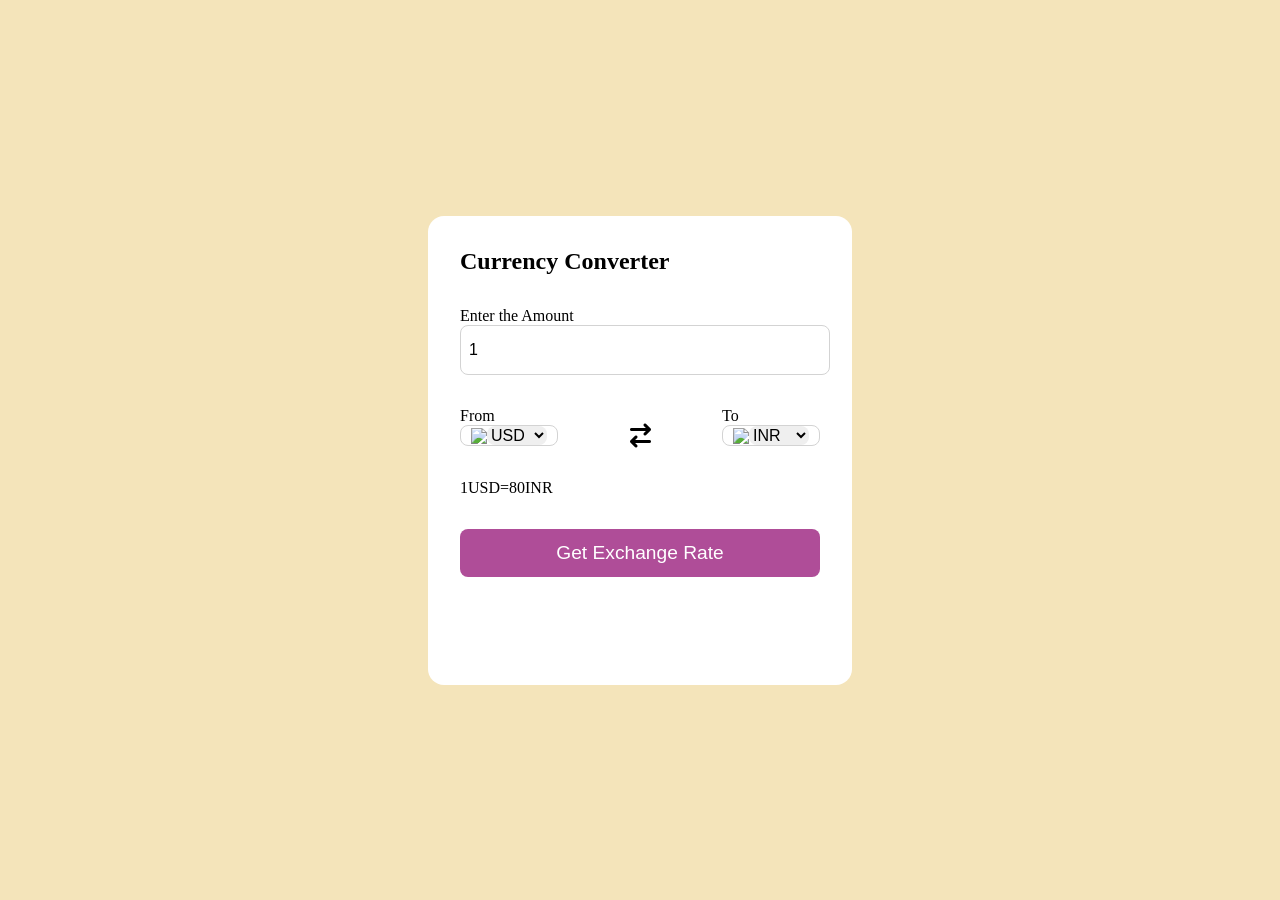
==== index.html @ 4d77a6c3 "Add files via upload" ====
<!DOCTYPE html>
<html lang="en">
<head>
    <meta charset="UTF-8">
    <meta name="viewport" content="width=device-width, initial-scale=1.0">
    <title>Currency Converter</title>
    <link rel="stylesheet" href="style.css"></link>
    <link rel="stylesheet" href="https://cdnjs.cloudflare.com/ajax/libs/font-awesome/6.5.1/css/all.min.css" integrity="sha512-DTOQO9RWCH3ppGqcWaEA1BIZOC6xxalwEsw9c2QQeAIftl+Vegovlnee1c9QX4TctnWMn13TZye+giMm8e2LwA==" crossorigin="anonymous" referrerpolicy="no-referrer" />
</head>
<body>
    <div class="container">
            <h2>Currency Converter</h2>
        

        <form>
            <div class="amount">
                <p>Enter the Amount</p>
                <input value="1" type="text">
            </div>

            <div class="dropdown">
                <div class="from">
                    <p>From</p>
                    <div class="select-container">
                        <img src="https://flagsapi.com/US/flat/64.png">
                        <select name="from">
                
                        </select>
                    </div>
                </div>

                <i class="fa-solid fa-arrow-right-arrow-left"></i>
                
                <div class="to">
                    <p>To</p>
                    <div class="select-container">
                        <img src="https://flagsapi.com/IN/flat/64.png">
                        <select name="to">
                            
                        </select>
                    </div>

                </div>
            </div>

            <div class="msg"> 
                1USD=80INR
            </div>

            <button>Get Exchange Rate</button>

        </form>
    </div>
    <script src="codes.js"></script>
    <script src="app.js"></script>
</body>
</html>
---- style.css ----
*{
    margin:0;
    padding:0;
}
body{
    display:flex;
    justify-content: center;
    align-items: center;
    min-height: 100vh;
    background-color: #f4e4ba;
}

.container{
    background-color: white;
    padding: 2rem;
    border-radius: 1rem;
    min-height: 45vh;
    width: 40vh;
}

form{
    margin: 2rem 0 1rem 0;

}

form select,button,input{
    width: 100%;
    border:none;
    outline: none;
    border-radius: 0.5rem;

}

form input{
    border:1px solid lightgray;
    font-size: 1rem;
    height: 3rem;
    padding-left: 0.5rem;
}

.dropdown{
    display: flex;
    justify-content: space-between;
    align-items: center;
    margin-top: 2rem;
}

.dropdown i {
    font-size: 1.5rem;
    margin-top: 1rem;

}

.select-container img{
    max-width: 2rem;

}

.select-container{
    display: flex;
    justify-content: center;
    align-items: center;
    border-radius: 0.5rem;
    border: 1px solid lightgray;
    width: 6rem;
   

}

.select-container select{
    font-size: 1rem;
    width: auto;

}

.msg{
    margin: 2rem 0 2rem 0;

}

form button{
    height: 3rem;
    background-color: #af4d98;
    color: white;
    font-size: 1.2rem;
    cursor: pointer;
}
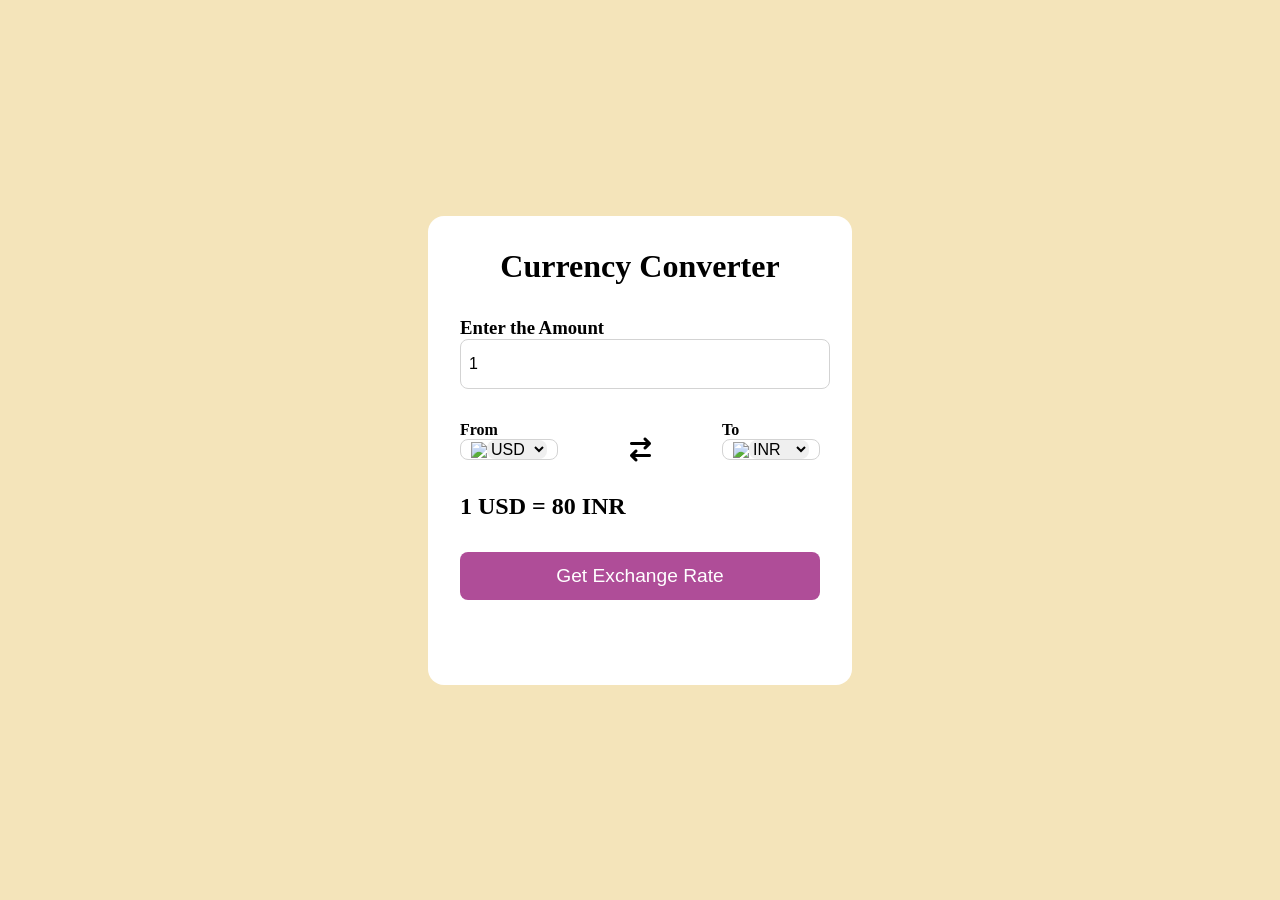
==== commit 0613af17: "Update index.html" ====
--- a/index.html
+++ b/index.html
@@ -9,22 +9,20 @@
 </head>
 <body>
     <div class="container">
-            <h2>Currency Converter</h2>
-        
-
+         <center><h1>Currency Converter</h1></center>
         <form>
             <div class="amount">
-                <p>Enter the Amount</p>
-                <input value="1" type="text">
+                <p><h3>Enter the Amount</h3</p>
+                <br>
+                <input value="1" type="text"> 
             </div>
 
             <div class="dropdown">
                 <div class="from">
-                    <p>From</p>
+                    <h4>From</h4>
                     <div class="select-container">
                         <img src="https://flagsapi.com/US/flat/64.png">
                         <select name="from">
-                
                         </select>
                     </div>
                 </div>
@@ -32,21 +30,18 @@
                 <i class="fa-solid fa-arrow-right-arrow-left"></i>
                 
                 <div class="to">
-                    <p>To</p>
+                    <h4>To</h4>
                     <div class="select-container">
                         <img src="https://flagsapi.com/IN/flat/64.png">
                         <select name="to">
-                            
                         </select>
                     </div>
-
                 </div>
             </div>
 
             <div class="msg"> 
-                1USD=80INR
+                <h2><bold>1 USD = 80 INR</bold></h2>
             </div>
-
             <button>Get Exchange Rate</button>
 
         </form>
@@ -54,4 +49,4 @@
     <script src="codes.js"></script>
     <script src="app.js"></script>
 </body>
-</html>+</html>
